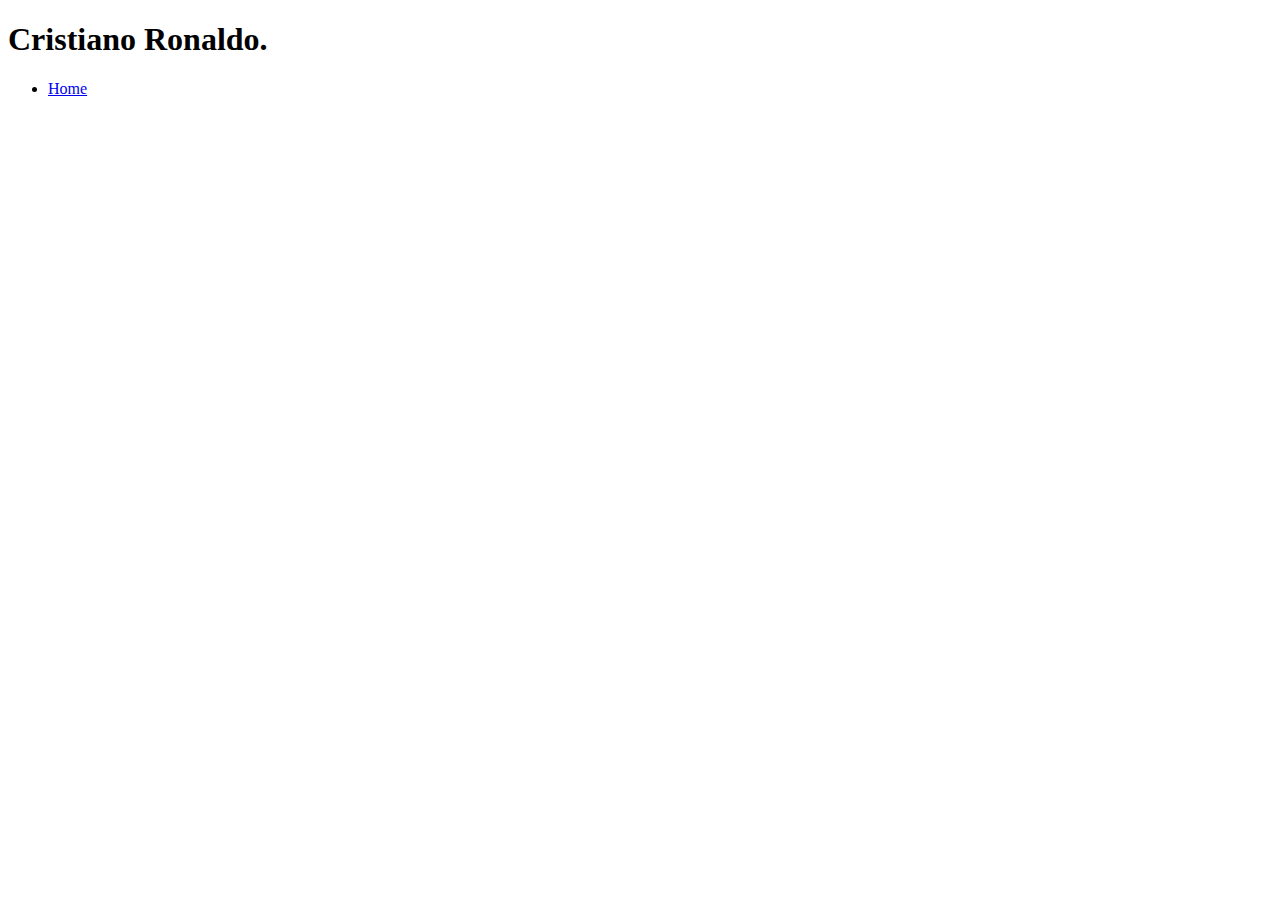
==== pagina1.html @ ce2d8e11 "se crea copia" ====
<!DOCTYPE html>
<html lang="en">
<head>
    <meta charset="UTF-8">
    <meta http-equiv="X-UA-Compatible" content="IE=edge">
    <meta name="viewport" content="width=device-width, initial-scale=1.0">
    <title>Te best</title>
</head>
<body>
    <header>
        <h1>Cristiano Ronaldo.</h1>
        <nav>
            <ul>
                <li><a href="index.html">Home</a></li>
            </ul>
        </nav>
    </header>

    <main>

    </main>

    <footer>

    </footer>
    
</body>
</html>
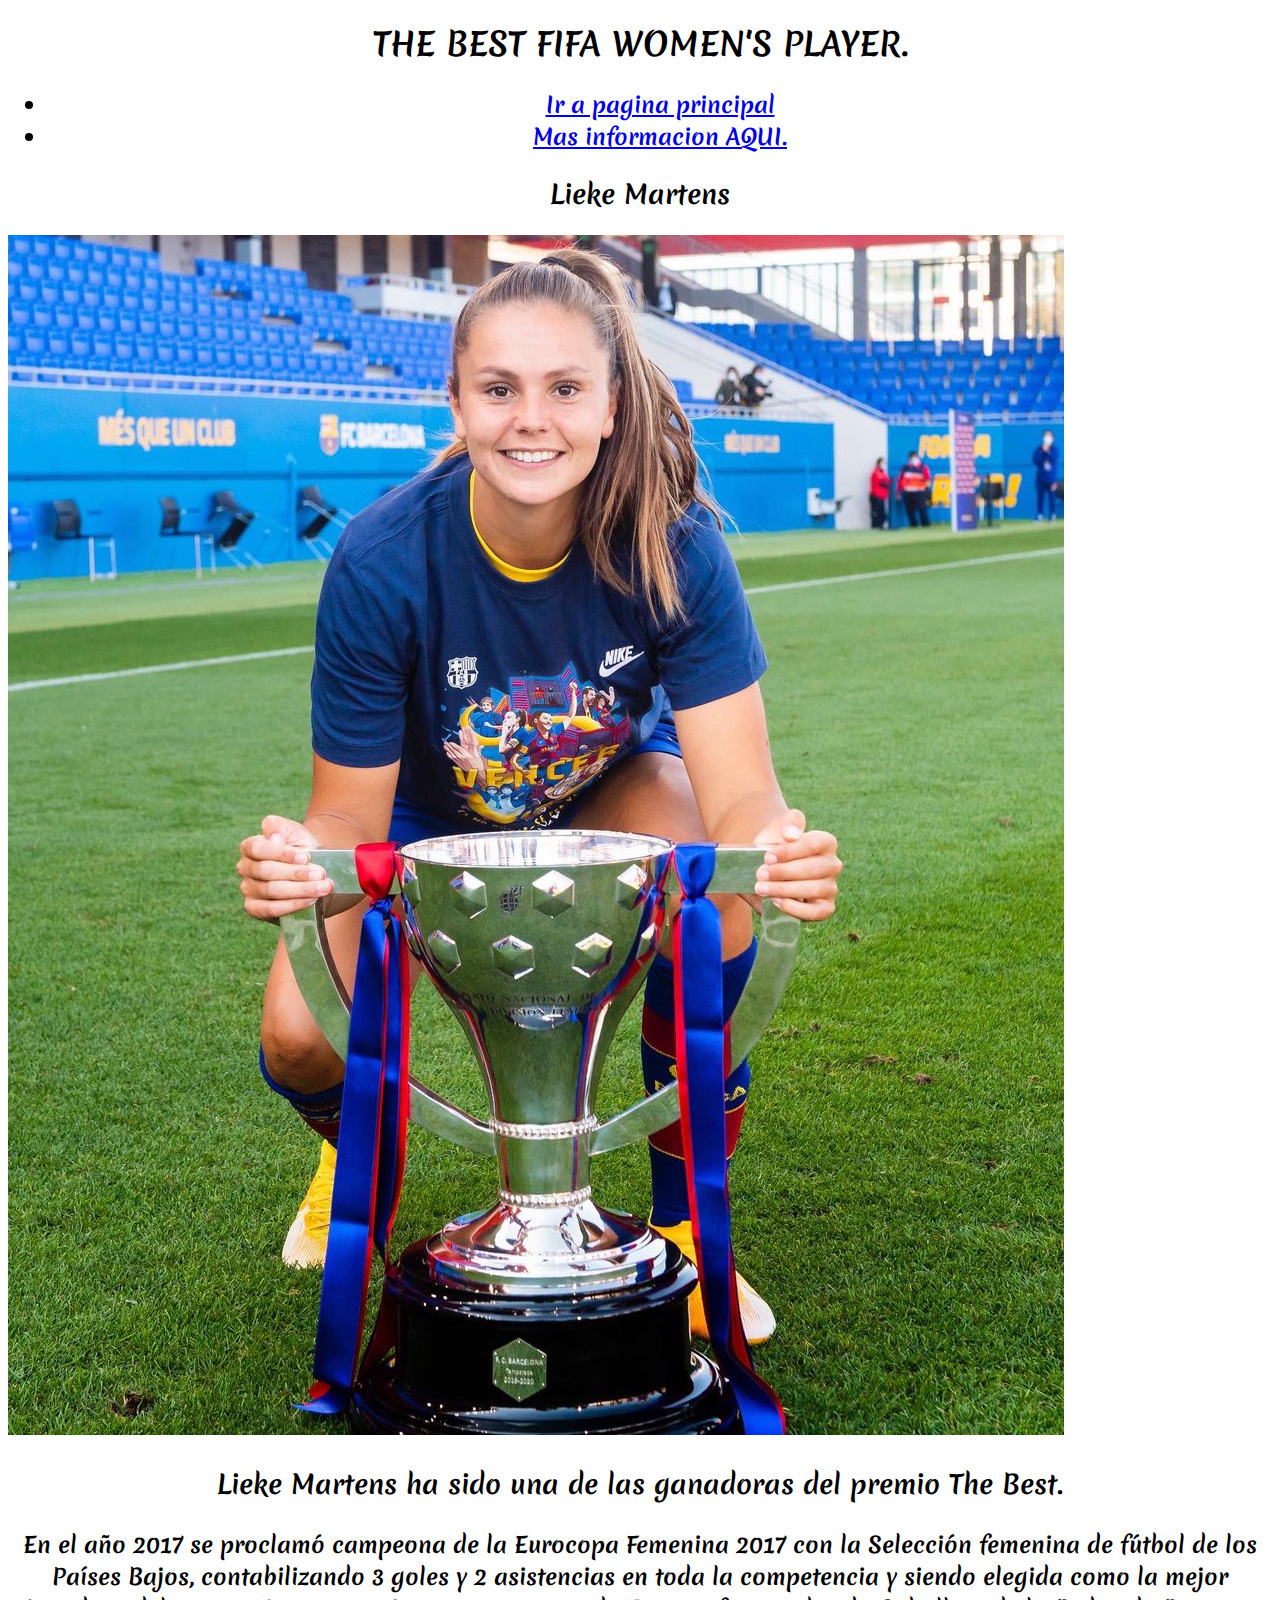
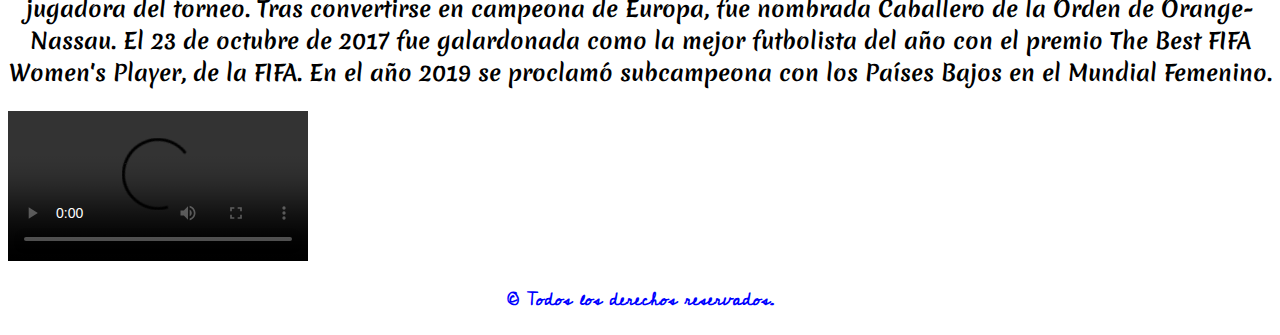
==== commit f7c9012b: "primerTaller" ====
--- a/pagina1.html
+++ b/pagina1.html
@@ -5,23 +5,37 @@
     <meta http-equiv="X-UA-Compatible" content="IE=edge">
     <meta name="viewport" content="width=device-width, initial-scale=1.0">
     <title>Te best</title>
+    <link rel="stylesheet" href="pagina1Estilos.css">
+    <link href="https://fonts.googleapis.com/css2?family=Bitter:ital,wght@0,300;1,100&family=Cousine&family=Merienda&family=Recursive&display=swap" rel="stylesheet">
+    <link href="https://fonts.googleapis.com/css2?family=Cedarville+Cursive&display=swap" rel="stylesheet">
 </head>
 <body>
     <header>
-        <h1>Cristiano Ronaldo.</h1>
+        <h1>THE BEST FIFA WOMEN'S PLAYER.</h1>
         <nav>
             <ul>
-                <li><a href="index.html">Home</a></li>
+                <li><a href="index.html">Ir a pagina principal</a></li>
+                <li><a href="https://es.fifa.com/womens-football/" target="_blank">Mas informacion AQUI.</a></li>
+                
             </ul>
         </nav>
     </header>
 
     <main>
+        <h2>Lieke Martens</h2>
+        <img src="img/imagen1Pagina1.jpg" alt="Imagen1Pagina1">
+        <h3>Lieke Martens ha sido una de las ganadoras del premio The Best.</h3>
+        <p class="parrafo">
+             En el año 2017 se proclamó campeona de la Eurocopa Femenina 2017 con la         Selección femenina de fútbol de los Países Bajos, contabilizando 3 goles y 2 asistencias en toda la competencia y siendo elegida como la mejor jugadora del torneo. Tras convertirse en campeona de Europa, fue nombrada Caballero de la Orden de Orange-Nassau. El 23 de octubre de 2017 fue galardonada como la mejor futbolista del año con el premio The Best FIFA Women's Player, de la FIFA. 
+        En el año 2019 se proclamó subcampeona con los Países Bajos en el Mundial Femenino.
+        </p>
+        
+        <video src="video/video1Pagina1.mp4"controls>/video>
 
     </main>
 
     <footer>
-
+        <p>&copy Todos los derechos reservados.</p>
     </footer>
     
 </body>
--- a/pagina1Estilos.css
+++ b/pagina1Estilos.css
@@ -0,0 +1,43 @@
+h1{
+    font-size:32px;
+    color:black; 
+    font-weight:bold; 
+    text-align:center;
+    font-family: 'Merienda', cursive;
+}
+nav{
+    font-size:22px;
+    color:black; 
+    text-align: center; 
+    font-weight:bold; 
+    font-family: 'Merienda', cursive;
+}
+h2{
+    font-size:26px;
+    color:black; 
+    text-align: center; 
+    font-weight:bold; 
+    font-family: 'Merienda', cursive;
+}
+h3{
+    font-size:26px;
+    color:black; 
+    text-align: center; 
+    font-weight:bold; 
+    font-family: 'Merienda', cursive;
+}
+.parrafo{
+    font-size:22px;
+    color:black; 
+    text-align: center; 
+    font-weight:bold; 
+    font-family: 'Merienda', cursive;
+}
+footer{
+    font-size:18px;
+    color:blue; 
+    text-align-last:center; 
+    font-weight:bold; 
+    font-family: 'Cedarville Cursive', cursive;
+}
+
